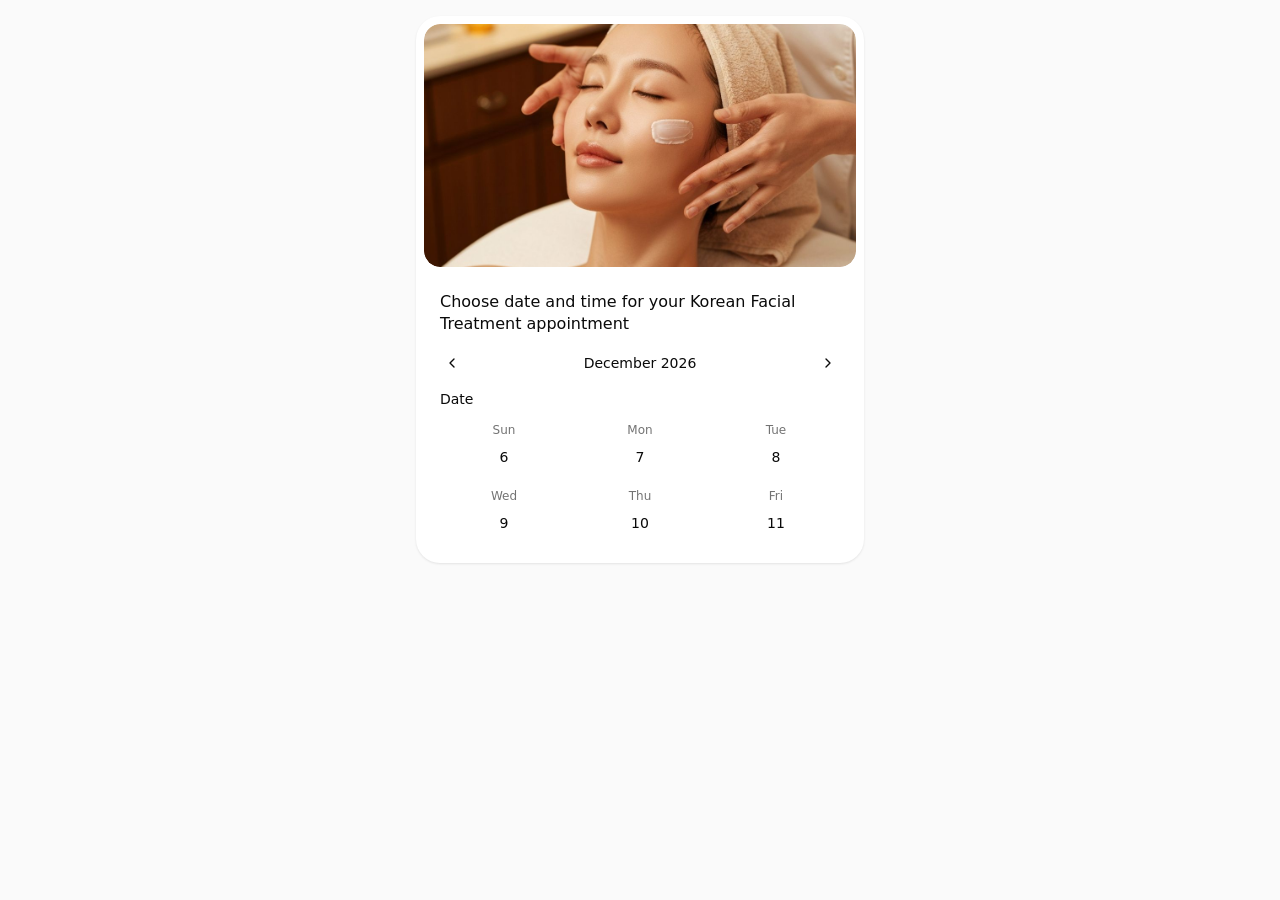
==== korean-facial/index.html @ 81435f38 "Add files via upload" ====
<!DOCTYPE html>
<html lang="en">
<head>
  <meta charset="utf-8" />
  <meta name="viewport" content="width=device-width, initial-scale=1" />
  <title>Korean Facial Treatment Appointment Booking</title>
  <meta name="description" content="Book your Korean Facial Treatment appointment" />
  <meta name="theme-color" content="#F5D88E" />
  <link rel="icon" href="data:image/svg+xml,%3Csvg xmlns='http://www.w3.org/2000/svg' viewBox='0 0 32 32'%3E%3Crect width='32' height='32' rx='8' fill='%23F5D88E'/%3E%3Ctext x='50%25' y='55%25' text-anchor='middle' font-family='system-ui' font-size='18' fill='%230a0a0a' font-weight='600' dominant-baseline='middle'%3EO%3C/text%3E%3C/svg%3E" />
  <link rel="preload" as="image" href="images/spa-room.jpg" />
  <link rel="stylesheet" href="styles.css" />

  <!-- Meta Pixel -->
  <script>
    !function(f,b,e,v,n,t,s)
    {if(f.fbq)return;n=f.fbq=function(){n.callMethod?
    n.callMethod.apply(n,arguments):n.queue.push(arguments)};
    if(!f._fbq)f._fbq=n;n.push=n;n.loaded=!0;n.version='2.0';
    n.queue=[];t=b.createElement(e);t.async=!0;
    t.src=v;s=b.getElementsByTagName(e)[0];
    s.parentNode.insertBefore(t,s)}(window, document,'script',
    'https://connect.facebook.net/en_US/fbevents.js');
    fbq('init', '1178133073434960');
    fbq('track', 'PageView');
  </script>
  <noscript><img height="1" width="1" style="display:none"
    src="https://www.facebook.com/tr?id=1178133073434960&ev=PageView&noscript=1" alt="" /></noscript>
</head>
<body>
  <div class="page">
    <div class="card" id="card">
      <!-- Hero image -->
      <div class="hero">
        <img src="images/spa-room.jpg" alt="Spa treatment room with massage bed and ambient lighting" />
      </div>

      <!-- STEP 1: Date selection -->
      <section class="content" id="step-date">
        <h1 class="title">Choose date and time for your Korean Facial Treatment appointment</h1>

        <div class="month-nav">
          <button type="button" class="icon-btn" id="prev-month" aria-label="Previous month">
            <svg xmlns="http://www.w3.org/2000/svg" width="16" height="16" viewBox="0 0 24 24" fill="none" stroke="currentColor" stroke-width="2" stroke-linecap="round" stroke-linejoin="round"><path d="m15 18-6-6 6-6"/></svg>
          </button>
          <span class="month-label" id="month-label">April 2026</span>
          <button type="button" class="icon-btn" id="next-month" aria-label="Next month">
            <svg xmlns="http://www.w3.org/2000/svg" width="16" height="16" viewBox="0 0 24 24" fill="none" stroke="currentColor" stroke-width="2" stroke-linecap="round" stroke-linejoin="round"><path d="m9 18 6-6-6-6"/></svg>
          </button>
        </div>

        <div class="section">
          <h2 class="section-title">Date</h2>
          <div class="date-grid" id="date-grid"></div>
        </div>
      </section>

      <!-- STEP 2: Time selection -->
      <section class="content hidden" id="step-time">
        <button type="button" class="back-btn" data-back="date">
          <svg xmlns="http://www.w3.org/2000/svg" width="16" height="16" viewBox="0 0 24 24" fill="none" stroke="currentColor" stroke-width="2" stroke-linecap="round" stroke-linejoin="round"><path d="m15 18-6-6 6-6"/></svg>
          Back
        </button>
        <h1 class="title">Select your preferred time</h1>
        <p class="subtitle" id="time-summary"></p>

        <div class="time-block">
          <p class="time-label">Morning</p>
          <div class="time-grid" id="morning-grid"></div>
        </div>

        <div class="time-block">
          <p class="time-label">Afternoon</p>
          <div class="time-grid" id="afternoon-grid"></div>
        </div>
      </section>

      <!-- STEP 3: Customer details form -->
      <section class="content hidden" id="step-details">
        <button type="button" class="back-btn" data-back="time">
          <svg xmlns="http://www.w3.org/2000/svg" width="16" height="16" viewBox="0 0 24 24" fill="none" stroke="currentColor" stroke-width="2" stroke-linecap="round" stroke-linejoin="round"><path d="m15 18-6-6 6-6"/></svg>
          Back
        </button>
        <h1 class="title">Enter your details</h1>
        <p class="subtitle" id="details-summary"></p>

        <form id="details-form" class="form" autocomplete="on" novalidate>
          <label class="field">
            <span class="field-label">Name</span>
            <input type="text" name="name" id="name" placeholder="Full name" autocomplete="name" required />
          </label>
          <label class="field">
            <span class="field-label">Email</span>
            <input type="email" name="email" id="email" placeholder="name@example.com" autocomplete="email" required />
          </label>
          <label class="field">
            <span class="field-label">Phone</span>
            <input type="tel" name="phone" id="phone" placeholder="(123) 456-7890" autocomplete="tel" required />
          </label>

          <button type="submit" class="primary-btn" id="submit-btn">
            <span class="btn-label">Schedule Appointment</span>
            <span class="spinner hidden" aria-hidden="true"></span>
          </button>
          <p class="error-text hidden" id="error-text">Failed to book appointment</p>
        </form>
      </section>

      <!-- STEP 4: Confirmation -->
      <section class="content hidden confirmation" id="step-confirmed">
        <div class="check-icon" aria-hidden="true">
          <svg xmlns="http://www.w3.org/2000/svg" width="56" height="56" viewBox="0 0 24 24" fill="none" stroke="currentColor" stroke-width="2" stroke-linecap="round" stroke-linejoin="round"><circle cx="12" cy="12" r="10"/><path d="m9 12 2 2 4-4"/></svg>
        </div>
        <h1 class="title center">Appointment Requested!</h1>
        <p class="subtitle center">You will receive a confirmation shortly.</p>

        <div class="confirm-card" id="confirm-card"></div>

        <a class="primary-btn" id="gcal-link" target="_blank" rel="noopener noreferrer">
          <svg xmlns="http://www.w3.org/2000/svg" width="16" height="16" viewBox="0 0 24 24" fill="none" stroke="currentColor" stroke-width="2" stroke-linecap="round" stroke-linejoin="round" style="margin-right:8px"><rect x="3" y="4" width="18" height="18" rx="2"/><path d="M16 2v4"/><path d="M8 2v4"/><path d="M3 10h18"/></svg>
          Add to Google Calendar
        </a>
        <button type="button" class="secondary-btn" id="reset-btn">Book Another Appointment</button>
      </section>
    </div>
  </div>

  <script src="script.js"></script>
</body>
</html>
---- korean-facial/styles.css ----
:root {
  --bg: #fafafa;
  --card-bg: #ffffff;
  --foreground: #0a0a0a;
  --muted: #f5f5f5;
  --muted-foreground: #737373;
  --border: #e5e5e5;
  --primary: #F5D88E;
  --primary-hover: #e8cb82;
  --primary-fg: #0a0a0a;
  --ring: #F5D88E;
  --danger: #dc2626;
  --success: #16a34a;
  --radius-card: 24px;
  --radius-img: 16px;
  --radius-pill: 9999px;
  --shadow: 0 1px 2px 0 rgba(0,0,0,.04), 0 1px 3px 0 rgba(0,0,0,.06);
  --font: ui-sans-serif, system-ui, -apple-system, "Segoe UI", Roboto, "Helvetica Neue", Arial, "Noto Sans", sans-serif;
}

* { box-sizing: border-box; }

html, body { margin: 0; padding: 0; }

body {
  font-family: var(--font);
  -webkit-font-smoothing: antialiased;
  -moz-osx-font-smoothing: grayscale;
  color: var(--foreground);
  background: var(--bg);
  min-height: 100vh;
}

.page {
  min-height: 100vh;
  padding: 16px;
  background: var(--bg);
}

.card {
  max-width: 28rem;
  margin: 0 auto;
  background: var(--card-bg);
  border-radius: var(--radius-card);
  box-shadow: var(--shadow);
  overflow: hidden;
}

/* Hero */
.hero {
  position: relative;
  width: calc(100% - 16px);
  margin: 8px;
  aspect-ratio: 16 / 9;
  border-radius: var(--radius-img);
  overflow: hidden;
}
.hero img {
  position: absolute;
  inset: 0;
  width: 100%;
  height: 100%;
  object-fit: cover;
  border-radius: var(--radius-img);
}

/* Card content */
.content {
  padding: 16px 24px 24px 24px;
}

.title {
  font-size: 1rem;
  font-weight: 500;
  line-height: 1.375;
  margin: 0 0 16px 0;
  color: var(--foreground);
}
.title.center { text-align: center; }

.subtitle {
  font-size: .875rem;
  color: var(--muted-foreground);
  margin: 0 0 16px 0;
}
.subtitle.center { text-align: center; }

/* Month nav */
.month-nav {
  display: flex;
  align-items: center;
  justify-content: space-between;
  margin-bottom: 16px;
}
.icon-btn {
  background: transparent;
  border: 0;
  padding: 4px;
  color: var(--foreground);
  cursor: pointer;
  border-radius: 8px;
  display: inline-flex;
  align-items: center;
  justify-content: center;
}
.icon-btn:hover { background: var(--muted); }
.icon-btn:disabled { opacity: .35; cursor: not-allowed; }
.month-label {
  font-size: .875rem;
  font-weight: 400;
  color: var(--foreground);
}

/* Sections */
.section { margin-top: 4px; }
.section + .section { margin-top: 24px; }
.section-title {
  font-size: .875rem;
  font-weight: 500;
  margin: 0 0 16px 0;
  color: var(--foreground);
}

/* Date grid */
.date-grid {
  display: grid;
  grid-template-columns: repeat(3, minmax(0, 1fr));
  row-gap: 16px;
  column-gap: 8px;
}
.date-cell {
  display: flex;
  flex-direction: column;
  align-items: center;
  background: transparent;
  border: 0;
  padding: 0;
  cursor: pointer;
  font-family: inherit;
}
.date-cell .dow {
  font-size: .75rem;
  color: var(--muted-foreground);
  margin-bottom: 4px;
}
.date-cell .day {
  padding: 8px 24px;
  font-size: .875rem;
  font-weight: 500;
  color: var(--foreground);
  border-radius: var(--radius-pill);
  transition: background-color .15s, color .15s;
  display: inline-flex;
  align-items: center;
  justify-content: center;
}
.date-cell:hover .day { background: var(--muted); }
.date-cell.selected .day {
  background: var(--primary);
  color: var(--primary-fg);
}
.date-cell.disabled { cursor: not-allowed; }
.date-cell.disabled .day { color: #d4d4d8; text-decoration: line-through; }
.date-cell.disabled:hover .day { background: transparent; }

/* Time slots */
.time-block + .time-block { margin-top: 16px; }
.time-label {
  font-size: .75rem;
  color: var(--muted-foreground);
  margin: 0 0 8px 0;
}
.time-grid {
  display: grid;
  grid-template-columns: repeat(3, minmax(0, 1fr));
  gap: 8px;
}
.time-cell {
  padding: 10px 0;
  font-size: .875rem;
  font-weight: 500;
  border: 1px solid var(--border);
  background: #fff;
  border-radius: var(--radius-pill);
  cursor: pointer;
  font-family: inherit;
  color: var(--foreground);
  transition: background-color .15s, color .15s, border-color .15s;
}
.time-cell:hover { background: var(--muted); }
.time-cell.selected {
  background: var(--primary);
  color: var(--primary-fg);
  border-color: var(--primary);
}

/* Buttons */
.primary-btn {
  display: inline-flex;
  align-items: center;
  justify-content: center;
  width: 100%;
  margin-top: 24px;
  padding: 12px 16px;
  background: var(--primary);
  color: var(--primary-fg);
  border: 0;
  border-radius: var(--radius-pill);
  font-size: .875rem;
  font-weight: 500;
  font-family: inherit;
  cursor: pointer;
  text-decoration: none;
  transition: opacity .15s;
}
.primary-btn:hover { background: var(--primary-hover); }
.primary-btn:disabled { opacity: .6; cursor: not-allowed; }

.secondary-btn {
  display: inline-flex;
  align-items: center;
  justify-content: center;
  width: 100%;
  margin-top: 12px;
  padding: 12px 16px;
  background: transparent;
  color: var(--foreground);
  border: 1px solid var(--border);
  border-radius: var(--radius-pill);
  font-size: .875rem;
  font-weight: 500;
  font-family: inherit;
  cursor: pointer;
  transition: background-color .15s;
}
.secondary-btn:hover { background: var(--muted); }

.back-btn {
  display: inline-flex;
  align-items: center;
  gap: 4px;
  background: transparent;
  border: 0;
  padding: 0 0 12px 0;
  color: var(--muted-foreground);
  font-size: .875rem;
  cursor: pointer;
  font-family: inherit;
}
.back-btn:hover { color: var(--foreground); }

/* Form */
.form { display: flex; flex-direction: column; }
.field { display: flex; flex-direction: column; margin-bottom: 16px; }
.field-label {
  font-size: .875rem;
  font-weight: 500;
  margin-bottom: 6px;
  color: var(--foreground);
}
.field input {
  width: 100%;
  padding: 10px 12px;
  font-size: .875rem;
  font-family: inherit;
  color: var(--foreground);
  background: #fff;
  border: 1px solid var(--border);
  border-radius: 10px;
  outline: none;
  transition: border-color .15s, box-shadow .15s;
}
.field input:focus {
  border-color: var(--ring);
  box-shadow: 0 0 0 3px rgba(245, 216, 142, .35);
}
.error-text {
  margin: 12px 0 0 0;
  font-size: .8125rem;
  color: var(--danger);
  text-align: center;
}

/* Confirmation */
.confirmation { text-align: center; padding-top: 24px; }
.check-icon {
  display: inline-flex;
  align-items: center;
  justify-content: center;
  color: var(--success);
  margin-bottom: 8px;
}
.confirm-card {
  margin: 12px 0 8px 0;
  padding: 16px;
  border: 1px solid var(--border);
  border-radius: 16px;
  background: #fafafa;
  text-align: left;
  font-size: .875rem;
  color: var(--foreground);
  line-height: 1.5;
}
.confirm-card .row { display: flex; justify-content: space-between; gap: 12px; }
.confirm-card .row + .row { margin-top: 6px; }
.confirm-card .label { color: var(--muted-foreground); }

/* Spinner */
.spinner {
  width: 16px;
  height: 16px;
  border: 2px solid rgba(10,10,10,.25);
  border-top-color: #0a0a0a;
  border-radius: 50%;
  animation: spin .8s linear infinite;
  margin-left: 8px;
}
@keyframes spin { to { transform: rotate(360deg); } }

.hidden { display: none !important; }
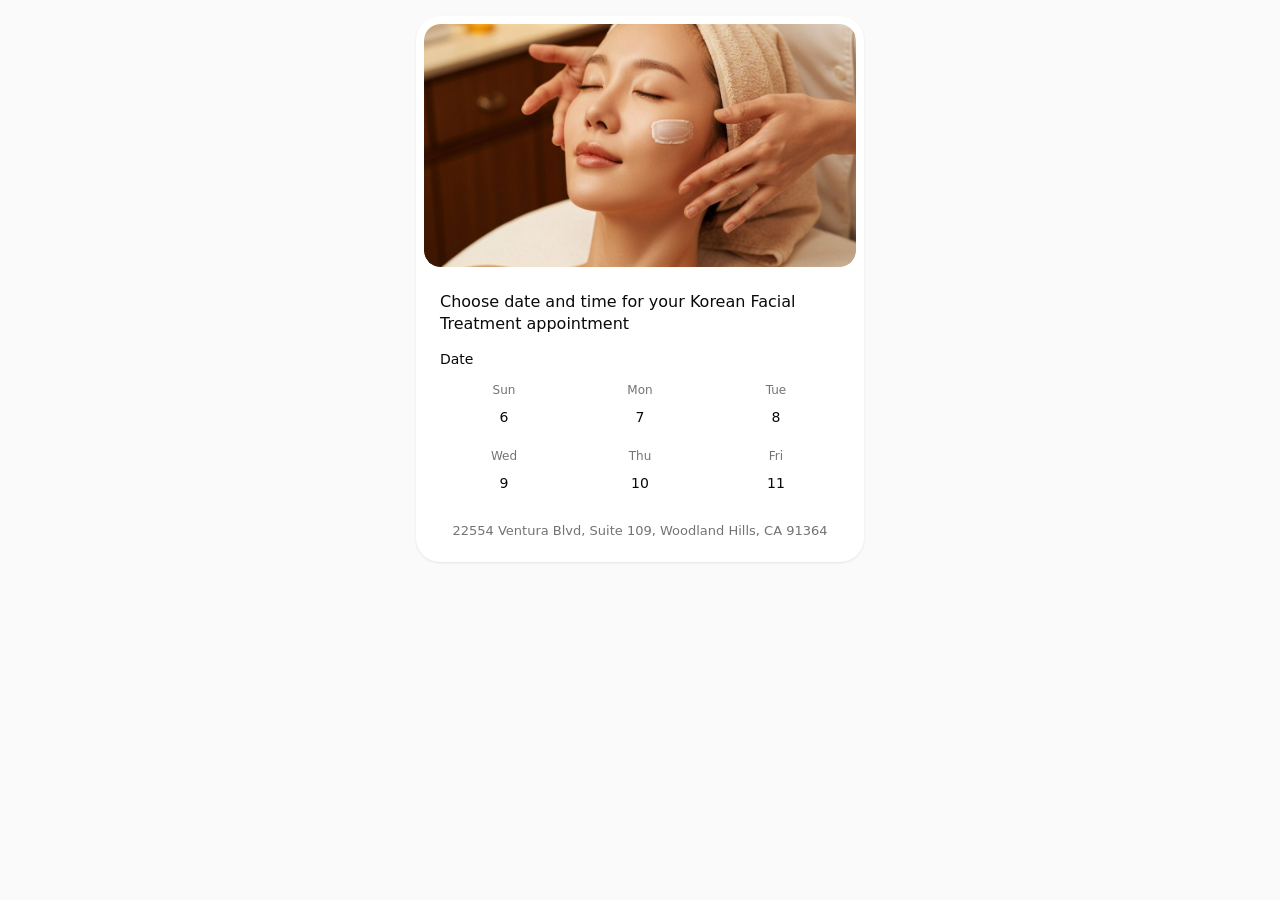
==== commit da6f72bc: "Add files via upload" ====
--- a/korean-facial/index.html
+++ b/korean-facial/index.html
@@ -38,20 +38,12 @@
       <section class="content" id="step-date">
         <h1 class="title">Choose date and time for your Korean Facial Treatment appointment</h1>
 
-        <div class="month-nav">
-          <button type="button" class="icon-btn" id="prev-month" aria-label="Previous month">
-            <svg xmlns="http://www.w3.org/2000/svg" width="16" height="16" viewBox="0 0 24 24" fill="none" stroke="currentColor" stroke-width="2" stroke-linecap="round" stroke-linejoin="round"><path d="m15 18-6-6 6-6"/></svg>
-          </button>
-          <span class="month-label" id="month-label">April 2026</span>
-          <button type="button" class="icon-btn" id="next-month" aria-label="Next month">
-            <svg xmlns="http://www.w3.org/2000/svg" width="16" height="16" viewBox="0 0 24 24" fill="none" stroke="currentColor" stroke-width="2" stroke-linecap="round" stroke-linejoin="round"><path d="m9 18 6-6-6-6"/></svg>
-          </button>
-        </div>
-
         <div class="section">
           <h2 class="section-title">Date</h2>
           <div class="date-grid" id="date-grid"></div>
         </div>
+
+        <p class="address">22554 Ventura Blvd, Suite 109, Woodland Hills, CA 91364</p>
       </section>
 
       <!-- STEP 2: Time selection -->
--- a/korean-facial/styles.css
+++ b/korean-facial/styles.css
@@ -85,30 +85,11 @@
 }
 .subtitle.center { text-align: center; }
 
-/* Month nav */
-.month-nav {
-  display: flex;
-  align-items: center;
-  justify-content: space-between;
-  margin-bottom: 16px;
-}
-.icon-btn {
-  background: transparent;
-  border: 0;
-  padding: 4px;
-  color: var(--foreground);
-  cursor: pointer;
-  border-radius: 8px;
-  display: inline-flex;
-  align-items: center;
-  justify-content: center;
-}
-.icon-btn:hover { background: var(--muted); }
-.icon-btn:disabled { opacity: .35; cursor: not-allowed; }
-.month-label {
-  font-size: .875rem;
-  font-weight: 400;
-  color: var(--foreground);
+.address {
+  margin: 24px 0 0 0;
+  font-size: .8125rem;
+  color: var(--muted-foreground);
+  text-align: center;
 }
 
 /* Sections */
